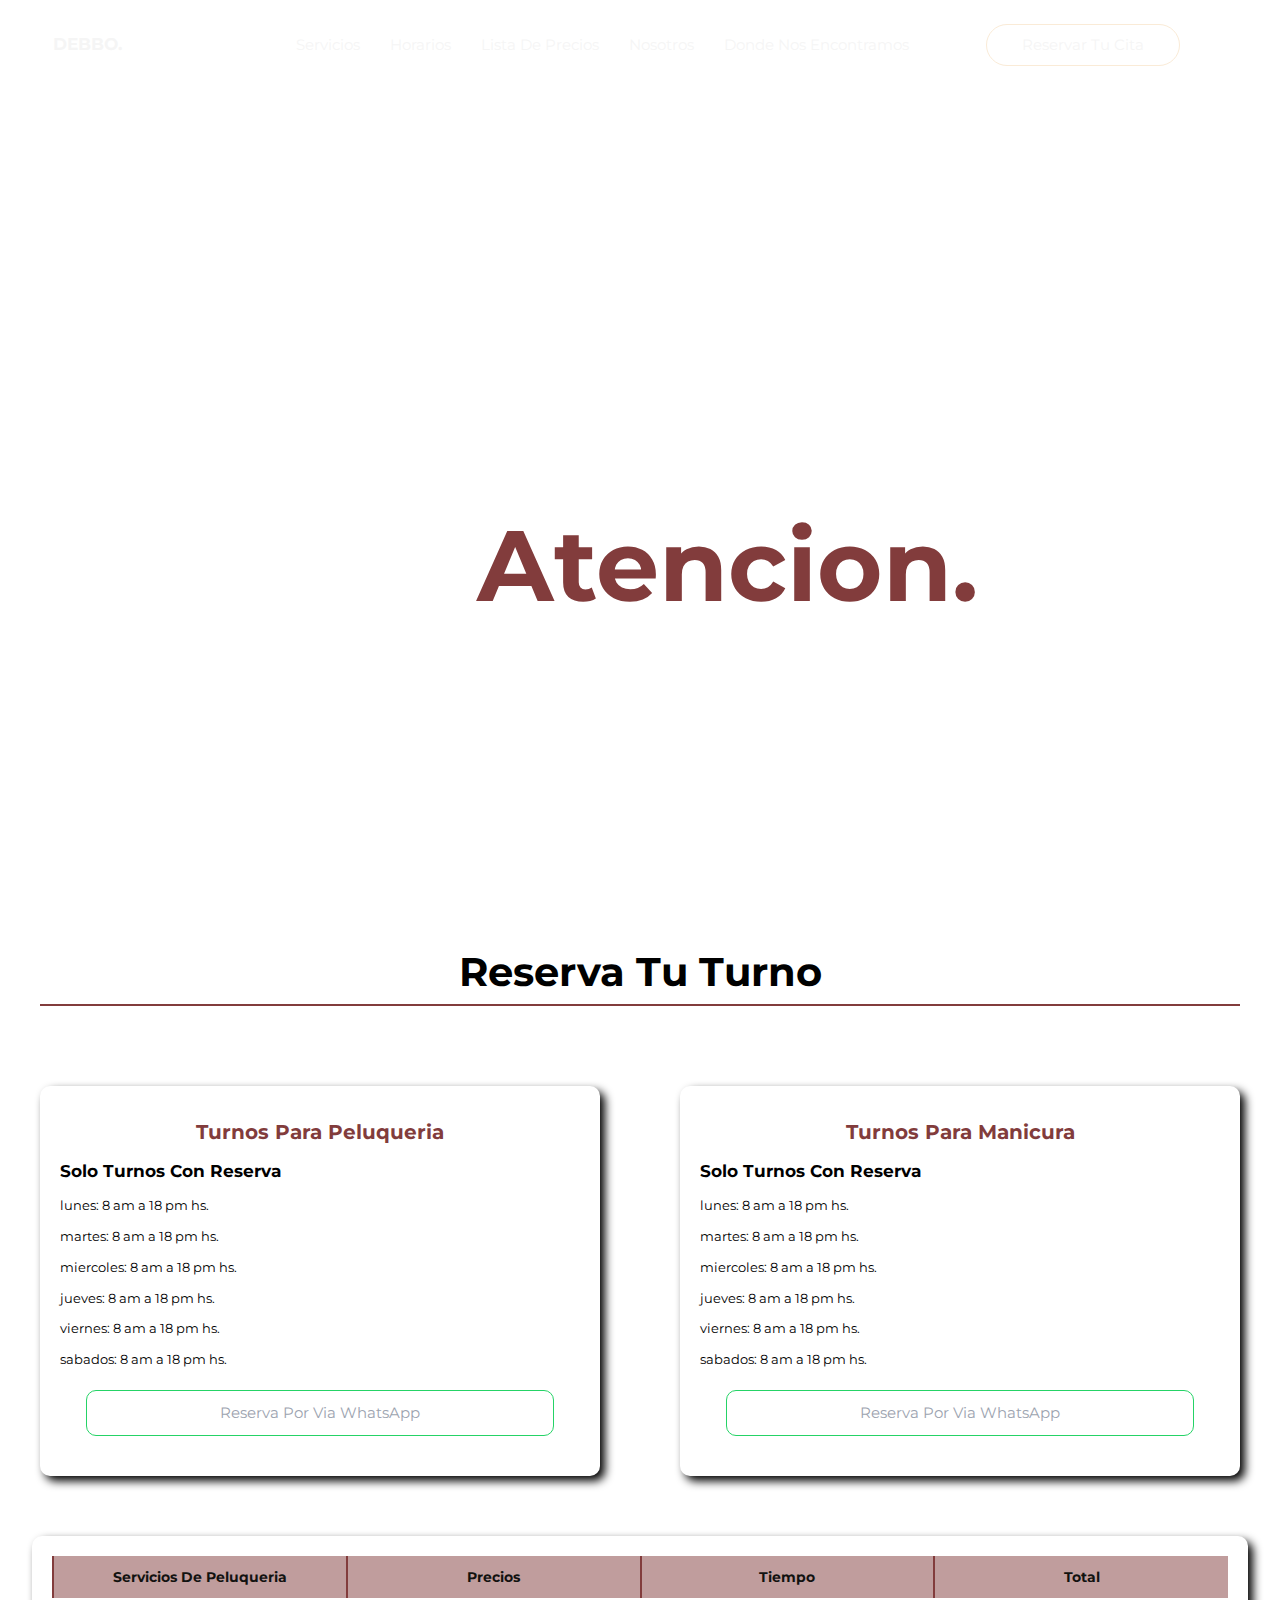
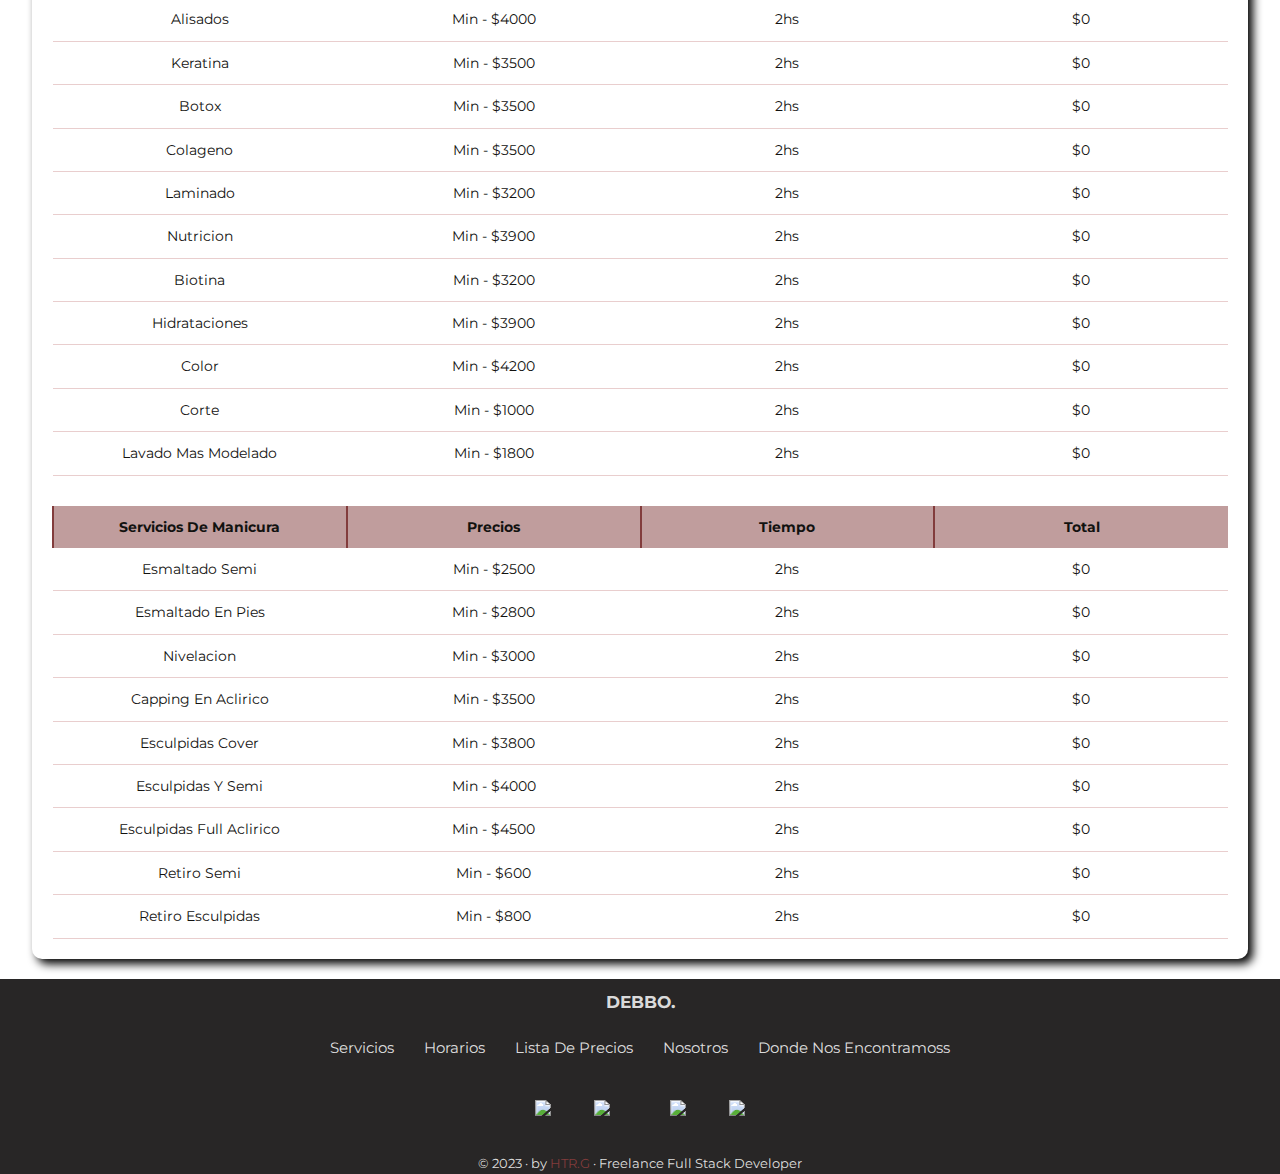
==== pages/horarios.html @ 84ca0144 "detallesitos" ====
<!DOCTYPE html>
<html lang="en">
<head>
    <meta charset="UTF-8">
    <meta http-equiv="X-UA-Compatible" content="IE=edge">
    <meta name="viewport" content="width=device-width, initial-scale=1.0">
    <meta name="keywords" content="peluqueria, horarios, precios, lista de precios, reserva, turnos, tiempo, WhatsApp, contacto, tiempo, redes ">
    <meta name="description" content="Bienvenido a nuestra peluquería en la ciudad. Ofrecemos cortes de pelo, peinados y tratamientos capilares. ¡Visítanos hoy mismo!">
    <link rel="stylesheet" href="../css/index.css">
    <link rel="preconnect" href="https://fonts.googleapis.com"> 
    <link rel="preconnect" href="https://fonts.gstatic.com" crossorigin> 
    <link rel="shortcut icon" href="/svg/silhouette-g08b1692eb_640.png" type="image/x-icon">
    <link href="https://fonts.googleapis.com/css2?family=Montserrat:ital,wght@0,400;0,500;0,600;0,700;1,400;1,500;1,700&family=Poppins:wght@400;500;600;800&display=swap" rel="stylesheet">
    <title>reserva de turnos</title>
</head>
<body>


    <header class="background-img horarios">
        <nav class="nav-bar">
            <div class="logo">
                <a href="../index.html" id="debbo" class="svg-logo"><h2 class="fdebbo">DEBBO.</h2></a>
            </div>
            <div class="back_menu" id="back_menu"></div>
            <ul class="list-nav ahv" id="links">
                <div class="logo logo-nav">
                    <a href="" id="debbo" class="svg-logo"><h2 class="fdebbo">DEBBO.</h2></a>
                </div>
                <li><a href="../index.html#servicios" id="linkss">servicios</a></li>
                <li><a href="" id="linkss">horarios</a></li>
                <li><a href="" id="linkss">lista de precios</a></li>
                <li><a href="./nosotros.html" id="linkss">nosotros</a></li>
                <li><a href="./nosotros.html#ubi" id="linkss">donde nos encontramos</a></li>
            </ul>

            <div class="btn-nav">
                <a href="http://wa.me/+5491126210160" target="_blank" class="btn-1">reservar tu cita</a>
            </div>
            <div class="bars__menu" id="bars__menu">
                <span class="line1__bars-menu"></span>
                <span class="line2__bars-menu"></span>
                <span class="line3__bars-menu"></span>
            </div>

        </nav>

        <div class="title2">
            <div class="conocenos">
                <p class="i">horarios <br> de  <span>atencion.</span> </p>
            </div>
        </div>

    </header>

    

    <main class="container-flex">
        <div class="hours-box">
            <article class="reserva">
                <h2>reserva tu turno</h2>
            </article>

        </div>

        <section class="hours-box1">
            <article class="atencion">
                <div class="hours-pelu">
        
                    <div class="title-l">turnos para peluqueria</div>
                    <h2>solo turnos con reserva</h2>
                    <ul>
                        <li class="libre">lunes: 8 am a 18 pm hs.</li>
                        <li class="libre">martes: 8 am a 18 pm hs.</li>
                        <li class="libre">miercoles: 8 am a 18 pm hs.</li>
                        <li class="libre">jueves: 8 am a 18 pm hs.</li>
                        <li class="libre">viernes: 8 am a 18 pm hs.</li>
                        <li class="libre">sabados: 8 am a 18 pm hs.</li>
                    </ul>
                    <div class="btn-reserva"><a href="http://wa.me/+5491126210160" target="_blank">Reserva por via WhatsApp</a></div>
                </div>
        
                
            </article>
        
            <article class="atencion-2">
        
                <div class="hours-nails">
        
                    <div class="title-r">turnos para manicura</div>
                    <h2>solo turnos con reserva</h2>
                    <ul>
                        <li class="libre-r">lunes: 8 am a 18 pm hs.</li>
                        <li class="libre-r">martes: 8 am a 18 pm hs.</li>
                        <li class="libre-r">miercoles: 8 am a 18 pm hs.</li>
                        <li class="libre-r">jueves: 8 am a 18 pm hs.</li>
                        <li class="libre-r">viernes: 8 am a 18 pm hs.</li>
                        <li class="libre-r">sabados: 8 am a 18 pm hs.</li>
                    </ul>
                    <div class="btn-reserva"><a href="http://wa.me/+5491133413588" target="_blank">Reserva por via WhatsApp</a></div>
        
                </div>
        
            </article>

        </section>


        <section class="list-price">
            <div class="price-nails">
    
                <table class="table" id="precios">
                    <thead>
                        <tr>
                            <th>servicios de peluqueria</th>
                            <th>precios</th>
                            <th>tiempo</th>
                            <th>total</th>
                        </tr>
                    </thead>
                    <tbody>
                        <tr>
                            <td>alisados</td>
                            <td>min - $4000</td>
                            <td>2hs</td>
                            <td>$0</td>
                        </tr>
                    </tbody>
                    <tbody>
                        <tr>
                            <td>keratina</td>
                            <td>min - $3500</td>
                            <td>2hs</td>
                            <td>$0</td>
                        </tr>
                    </tbody>
                    <tbody>
                        <tr>
                            <td>botox</td>
                            <td>min - $3500</td>
                            <td>2hs</td>
                            <td>$0</td>
                        </tr>
                    </tbody>
                    <tbody>
                        <tr>
                            <td>colageno</td>
                            <td>min - $3500</td>
                            <td>2hs</td>
                            <td>$0</td>
                        </tr>
                    </tbody>
                    <tbody>
                        <tr>
                            <td>laminado</td>
                            <td>min - $3200</td>
                            <td>2hs</td>
                            <td>$0</td>
                        </tr>
                    </tbody>
                    <tbody>
                        <tr>
                            <td>nutricion</td>
                            <td>min - $3900</td>
                            <td>2hs</td>
                            <td>$0</td>
                        </tr>
                    </tbody>
                    <tbody>
                        <tr>
                            <td>biotina</td>
                            <td>min - $3200</td>
                            <td>2hs</td>
                            <td>$0</td>
                        </tr>
                    </tbody>
                    <tbody>
                        <tr>
                            <td>hidrataciones</td>
                            <td>min - $3900</td>
                            <td>2hs</td>
                            <td>$0</td>
                        </tr>
                    </tbody>
                    <tbody>
                        <tr>
                            <td>color</td>
                            <td>min - $4200</td>
                            <td>2hs</td>
                            <td>$0</td>
                        </tr>
                    </tbody>
                    <tbody>
                        <tr>
                            <td>corte</td>
                            <td>min - $1000</td>
                            <td>2hs</td>
                            <td>$0</td>
                        </tr>
                    </tbody>
                    <tbody>
                        <tr>
                            <td>lavado mas modelado</td>
                            <td>min - $1800</td>
                            <td>2hs</td>
                            <td>$0</td>
                        </tr>
                    </tbody>
                </table>

                <table class="tb-1 table">
                    <thead>
                        <tr>
                            <th>servicios de manicura</th>
                            <th>precios</th>
                            <th>tiempo</th>
                            <th>total</th>
                        </tr>
                    </thead>
                    <tbody>
                        <tr>
                            <td>esmaltado semi</td>
                            <td>min - $2500</td>
                            <td>2hs</td>
                            <td>$0</td>
                        </tr>
                    </tbody>
                    <tbody>
                        <tr>
                            <td>esmaltado en pies</td>
                            <td>min - $2800</td>
                            <td>2hs</td>
                            <td>$0</td>
                        </tr>
                    </tbody>
                    <tbody>
                        <tr>
                            <td>nivelacion</td>
                            <td>min - $3000</td>
                            <td>2hs</td>
                            <td>$0</td>
                        </tr>
                    </tbody>
                    <tbody>
                        <tr>
                            <td>capping en aclirico</td>
                            <td>min - $3500</td>
                            <td>2hs</td>
                            <td>$0</td>
                        </tr>
                    </tbody>
                    <tbody>
                        <tr>
                            <td>esculpidas cover</td>
                            <td>min - $3800</td>
                            <td>2hs</td>
                            <td>$0</td>
                        </tr>
                    </tbody>
                    <tbody>
                        <tr>
                            <td>esculpidas y semi</td>
                            <td>min - $4000</td>
                            <td>2hs</td>
                            <td>$0</td>
                        </tr>
                    </tbody>
                    <tbody>
                        <tr>
                            <td>esculpidas full aclirico</td>
                            <td>min - $4500</td>
                            <td>2hs</td>
                            <td>$0</td>
                        </tr>
                    </tbody>
                    <tbody>
                        <tr>
                            <td>retiro semi</td>
                            <td>min - $600</td>
                            <td>2hs</td>
                            <td>$0</td>
                        </tr>
                    </tbody>
                    <tbody>
                        <tr>
                            <td>retiro esculpidas</td>
                            <td>min - $800</td>
                            <td>2hs</td>
                            <td>$0</td>
                        </tr>
                    </tbody>
                </table>
    
            </div>
        </section>
        


    


    </main>

    <footer class="footer">
        <a href="/index.html#debbo" class="svg-logo">
            <h2>DEBBO.</h2>
        </a>

        <div class="li-footer">
            <ul class="list-nav">
                <li><a href="../index.html#servicios">servicios</a></li>
                <li><a href="#">horarios</a></li>
                <li><a href="#precios">lista de precios</a></li>
                <li><a href="./nosotros.html">nosotros</a></li>
                <li><a href="./nosotros.html#ubi">donde nos encontramoss</a></li>
            </ul>
        </div>
        <div class="socials">
            <a href="https://www.facebook.com/Debbocaeg?mibextid=ZbWKwL" target="_blank"><img src="../svg/facebook (2).png" href="" class="redes"></img></a>
            <a href="https://instagram.com/lisosdebbo?igshid=ZDdkNTZiNTM=" target="_blank"><img src="../svg/instagram (2).png" href="" class="redes"></img><a>
            <a href="https://www.tiktok.com/@lisosdebbo?_t=8bAL6YxiDFW&_r=1" target="_blank"><img src="../svg/tik-tok.png" href="" class="redes"></img></a>
            <a href="http://wa.me/+5491126210160" target="_blank"><img src="../svg/whatsapp.png" href="" class="redes"></img></a>
        </div>

        <p class="copy">© 2023 · by <span>HTR.G</span> · Freelance Full Stack Developer</p>




    </footer>

    
    <script src="../js/index.js"></script>



</body>
</html>
---- css/index.css ----
@charset "UTF-8";
/*
================================
  -------globales--------  
================================
  */
html {
  font-size: 62.5%;
  box-sizing: border-box;
  scroll-behavior: smooth;
}

*, *::before, *::after {
  box-sizing: inherit;
  margin: 0;
  padding: 0;
}

body {
  font-size: 1.3rem;
  line-height: 1.6;
  font-family: "Montserrat", sans-serif, "Poppins", sans-serif;
  max-width: 1428px;
  height: 1200px;
  position: relative;
}

ul {
  list-style: none;
}

h1, h3 {
  color: rgba(244, 244, 244, 0.9);
}

h2 {
  text-transform: capitalize;
  font-size: 1.7rem;
}

.btn-1 {
  transition: all ease 0.1s;
  animation-name: colores;
  animation-duration: 5s;
  animation-timing-function: linear;
  animation-iteration-count: infinite;
}

a {
  text-decoration: none;
  text-transform: capitalize;
  display: inline-block;
  font-size: 1.5rem;
  padding: 10px 10px;
  color: rgba(244, 244, 244, 0.9);
  cursor: pointer;
  transition: all ease 0.5s;
}

.p-title {
  font-size: 1.7rem;
  text-transform: capitalize;
  color: #823c3c;
}

span {
  text-transform: capitalize;
  color: #823c3c;
}

a:hover {
  color: #823c3c;
}

.socials {
  cursor: pointer;
}

.none {
  display: none;
}

/*
================================
  -------colors--------  
================================
  */
/*
================================
  -------breakpoints--------  
================================
  */
/*
================================
  -------animaciones--------  
================================
  */
@keyframes colores {
  0% {
    border-color: #f4ddb4;
  }
  50% {
    border-color: #ff7876;
  }
  100% {
    border-color: #823c3c;
  }
}
.background-img {
  width: 100%;
  height: 70%;
  display: flex;
  flex-wrap: wrap;
  background-image: url(../img/fondobc.jpg);
  background-position: center;
  background-repeat: no-repeat;
  background-size: cover;
}
.background-img .nav-bar {
  width: 100%;
  height: 50px;
  display: flex;
  justify-content: space-around;
  align-items: center;
  margin-top: 20px;
}
.background-img .nav-bar .list-nav {
  display: flex;
}
.background-img .nav-bar .list-nav li {
  margin-left: 10px;
}
.background-img .nav-bar .logo .svg-logo {
  padding: 2rem;
}
.background-img .btn-nav .btn-1 {
  display: inline-block;
  border: solid 1px;
  border-color: antiquewhite;
  border-radius: 83px;
  padding: 8px 35px;
  transition: all ease 0.5s;
}
.background-img .btn-nav .btn-1:hover {
  border-color: #823c3c;
}
.background-img .text-left {
  width: 50%;
  height: 100%;
  display: flex;
  align-items: center;
}
.background-img .text-left h3 {
  padding: 70px;
  margin-bottom: 25rem;
  font-size: 2rem;
}
.background-img .text-right {
  width: 50%;
  height: 100%;
  display: flex;
  justify-content: center;
}
.background-img .text-right h1 {
  padding: 70px;
  font-size: 3rem;
}

.background-img2 {
  width: 100%;
  height: 70%;
  background-color: #F6F5F4;
  display: flex;
}
.background-img2 .text-left2 {
  width: 50%;
  height: 100%;
  display: flex;
  align-items: center;
}
.background-img2 .text-left2 .tips {
  padding: 70px;
  margin-bottom: 25rem;
  font-size: 2rem;
  text-transform: capitalize;
}
.background-img2 .text-right2 {
  width: 50%;
  height: 100%;
  display: flex;
  align-items: center;
}
.background-img2 .text-right2 p {
  padding: 2rem 0;
}
.background-img2 .text-right2 .lefttex {
  width: 50%;
  height: 100%;
  display: flex;
  align-items: center;
  justify-content: center;
  flex-direction: column;
}
.background-img2 .text-right2 .lefttex .text-2 {
  width: 100%;
  font-size: 1.2rem;
  text-transform: capitalize;
}
.background-img2 .text-right2 .righttex {
  width: 50%;
  height: 100%;
  display: flex;
  align-items: center;
  justify-content: center;
  flex-direction: column;
}
.background-img2 .text-right2 .righttex .text-2 {
  width: 100%;
  font-size: 1.2rem;
  text-transform: capitalize;
}

.box-th {
  width: 100%;
  height: 100%;
  display: flex;
}

.servicios-mid {
  width: 75%;
  height: 43rem;
  padding: 40px;
  position: absolute;
  left: 18rem;
  top: 62.5rem;
}
.servicios-mid .box-container {
  display: grid;
  margin: 0 auto;
  height: 100%;
  grid-template-columns: repeat(auto-fit, minmax(270px, 1fr));
  box-shadow: 5px 5px 10px;
}
.servicios-mid .box-container p {
  font-size: 1.5rem;
  text-transform: capitalize;
}
.servicios-mid .posicition {
  height: 17.6rem;
}
.servicios-mid .posicition2 {
  height: 17.6rem;
}
.servicios-mid .box {
  background-color: #f4f4f4;
  border: solid 2px #f8f8f8;
  padding: 1rem 1rem;
  text-align: center;
  transition: all 0.3s ease;
  cursor: pointer;
  transition: all ease 0.5s;
}
.servicios-mid .box .icons {
  width: 5rem;
  height: auto;
  padding: 2rem 0;
}
.servicios-mid .box:hover {
  border-color: #823c3c;
}

.footer {
  width: 100%;
  height: auto;
  background-color: #282626;
  display: flex;
  flex-direction: column;
  align-items: center;
}
.footer .logo {
  width: 50px;
}
.footer .li-footer {
  width: 100%;
  display: flex;
  align-items: center;
  justify-content: center;
  margin: auto;
}
.footer .li-footer .list-nav {
  display: flex;
  width: 70%;
  justify-content: center;
}
.footer .li-footer .list-nav li {
  margin: 0 0.5rem;
}
.footer .socials {
  width: 30%;
  text-align: center;
}
.footer .socials .redes {
  width: 3rem;
  height: auto;
  padding: 2rem 0;
  margin: 0 1rem;
}
.footer .copy {
  color: rgba(244, 244, 244, 0.9);
}

main .card {
  width: 80%;
  margin: 0 auto;
  border: none;
  border-radius: 1rem;
  box-shadow: 5px 5px 10px;
}
main .card .g-0 {
  height: 100%;
}
main .card .g-0 .card-body {
  height: 100%;
  text-align: center;
  margin-top: 80px;
}
main .card .debox {
  height: 100%;
  padding: 10px;
}
main .card .debox img {
  width: 100%;
  height: 100%;
  object-fit: cover;
}

.we {
  background-image: url(../img/1.jpg);
  background-position: center;
  background-repeat: no-repeat;
  background-size: cover;
}

.title2 {
  width: 100%;
  display: flex;
}
.title2 .conocenos {
  width: 80%;
  margin: 13rem auto;
}
.title2 .conocenos .i {
  text-align: center;
  font-size: 10rem;
  text-transform: capitalize;
  font-weight: 700;
  color: #fff;
}

.border {
  margin-top: 1rem;
  border-top: solid 1px;
  border-color: #823c3c;
}

.about {
  width: 100%;
  height: 80rem;
  display: flex;
}
.about .L {
  width: 50%;
  height: 100%;
  overflow: hidden;
}
.about .L .mel {
  background-image: url(../img/melani.jpg);
  background-repeat: no-repeat;
  background-size: cover;
}
.about .L .img-x2 {
  width: 80%;
  height: 90%;
  margin: auto;
  padding: 10px;
  background-image: url(../img/8cce295d-070a-4b0e-bfc3-12d72a82e91d.jpg);
  background-repeat: no-repeat;
  background-size: cover;
}
.about .L .sub-title {
  display: inline-block;
  margin-left: 8rem;
  margin-top: 5rem;
  margin-bottom: 1rem;
}
.about .R {
  width: 50%;
  height: 100%;
}
.about .R .text-1 {
  margin-top: 5rem;
}
.about .R .text-1 h2 {
  padding: 0px 4rem;
}
.about .R .text-1 p {
  font-size: 1.8rem;
  padding: 4rem;
}

.ubi {
  width: 100%;
  display: flex;
  margin-top: 50px;
  padding: 20px;
}
.ubi .h2 {
  width: 50%;
  height: 100%;
  padding: 20px;
}
.ubi .h2 h2 {
  font-size: 25px;
}
.ubi .h2 li {
  font-size: 15px;
  text-transform: capitalize;
  margin-top: 12px;
}
.ubi .map {
  width: 50%;
  height: 100%;
}

.horarios {
  height: 90rem;
  background-image: url(../img/NAILS\ NEON\ SIGN\ 2\ -\ Cool\ White\ _\ X-Small_\ W\ 45cm\ *\ H\ 34cm_\ 18”\ 13”.jpg);
  background-repeat: no-repeat;
  background-position: center;
  background-size: cover;
}

.reserva {
  text-align: center;
  padding: 4rem;
}
.reserva h2 {
  font-size: 4rem;
  border-bottom: solid 2px;
  border-color: #823c3c;
}

.container-flex {
  display: flex;
}

.atencion {
  width: 50%;
  padding: 4rem;
}
.atencion .hours-pelu {
  border: 1px;
  border-radius: 1rem;
  padding: 2rem;
  box-shadow: 5px 5px 10px;
}
.atencion .hours-pelu .title-l {
  text-align: center;
  text-transform: capitalize;
  font-weight: 700;
  font-size: 2rem;
  padding: 1rem;
  color: #823c3c;
}
.atencion .hours-pelu .libre {
  margin: 1rem 0;
}
.atencion .hours-pelu .libre p {
  font-size: 1.8rem;
  font-weight: 300;
}
.atencion .hours-pelu .btn-reserva {
  width: 90%;
  margin: 2rem auto;
  text-align: center;
  border: solid 1px;
  border-radius: 1rem;
  border-color: #25D366;
  transition: all ease 0.5s;
}
.atencion .hours-pelu .btn-reserva a {
  color: #9ca3af;
}
.atencion .hours-pelu .btn-reserva a:hover {
  color: #090909;
}

.atencion-2 {
  width: 50%;
  padding: 4rem;
}
.atencion-2 .hours-nails {
  border: 1px;
  border-radius: 1rem;
  padding: 2rem;
  box-shadow: 5px 5px 10px;
}
.atencion-2 .hours-nails .title-r {
  text-align: center;
  text-transform: capitalize;
  font-weight: 700;
  font-size: 2rem;
  padding: 1rem;
  color: #823c3c;
}
.atencion-2 .hours-nails .libre-r {
  margin: 1rem 0;
}
.atencion-2 .hours-nails .libre-r p {
  font-size: 1.8rem;
  font-weight: 300;
}
.atencion-2 .hours-nails .btn-reserva {
  width: 90%;
  margin: 2rem auto;
  text-align: center;
  border: solid 1px;
  border-radius: 1rem;
  border-color: #25D366;
  transition: all ease 0.5s;
}
.atencion-2 .hours-nails .btn-reserva a {
  color: #9ca3af;
}
.atencion-2 .hours-nails .btn-reserva a:hover {
  color: #090909;
}

.list-price {
  width: 100%;
  display: flex;
}
.list-price .price-nails {
  width: 95%;
  margin: 2rem auto;
  border: 1px;
  border-radius: 1rem;
  padding: 2rem;
  box-shadow: 5px 5px 10px;
}
.list-price .price-nails .tb-1 {
  margin-top: 3rem;
}
.list-price .price-nails table {
  width: 100%;
  padding: 1rem;
  color: #121210;
  font-size: 1.4rem;
  table-layout: fixed;
  border-collapse: collapse;
}
.list-price .price-nails table thead {
  width: 80%;
  background: rgba(130, 60, 60, 0.5);
}
.list-price .price-nails table thead tr th {
  text-transform: capitalize;
  font-weight: 700;
  border-left: solid 2px rgb(130, 60, 60);
  padding: 1rem;
}
.list-price .price-nails table tbody tr td {
  padding: 1rem;
  border-bottom: solid 1px rgba(143, 12, 12, 0.2);
  text-align: center;
  text-transform: capitalize;
}
.list-price .price-nails table tbody tr:hover {
  background: #dccdcd;
}

.tratamientos {
  background-image: url(../img/Premium\ Photo\ |\ Elevated\ view\ of\ various\ barber\ tools\ on\ black\ background.jpg);
  background-repeat: no-repeat;
  background-size: cover;
}

.title-service-1 {
  width: 100%;
  padding: 1rem;
  text-align: center;
}
.title-service-1 h2 {
  font-size: 2.5rem;
  color: rgba(244, 244, 244, 0.9);
}

.proyects-container {
  width: 100%;
  margin: auto;
  padding: 40px;
  background-color: #F6F5F4;
  display: flex;
  flex-direction: column;
  justify-content: center;
  align-items: center;
}
.proyects-container .pr-container {
  display: flex;
  flex-wrap: wrap;
  gap: 4rem;
  margin-top: 40px;
  justify-content: center;
}
.proyects-container .proycts {
  width: 446px;
  background-color: #222831;
  padding: 3rem;
  border-radius: 1rem;
  display: flex;
  flex-direction: column;
  gap: 2rem;
}
.proyects-container .proycts h3 {
  font-size: 2rem;
  text-align: center;
  text-transform: capitalize;
}
.proyects-container .proycts .btn-proyetc {
  display: flex;
  width: 90%;
}
.proyects-container .proycts .btn-proyetc .btn-4 {
  display: inline;
  width: 10rem;
  color: #9ca3af;
  background-color: black;
  font-size: 15px;
  text-align: center;
  margin: auto;
  border-radius: 4px;
}
.proyects-container .proycts .name-proyects {
  margin-top: 20px;
}
.proyects-container .proycts p {
  margin-top: 20px;
  color: #F6F5F4;
  margin-left: 10px;
}
.proyects-container .proycts .btn-proyetc {
  display: flex;
  width: 90%;
  margin: auto;
  justify-content: space-between;
}
.proyects-container .proycts .btn-proyetc .btn-4 {
  display: inline-block;
  background-color: #9ca3af;
  color: black;
  font-weight: 500;
  font-size: 13px;
  text-align: center;
  padding: 10px;
  box-shadow: 0 0 10px rgba(0, 0, 0, 0.2666666667);
  transition: all 0.3s;
}
.proyects-container .proycts .btn-proyetc .btn-4:hover {
  background-color: #babfc7;
  border-color: #babfc7;
  box-shadow: 0 0 10px rgba(0, 0, 0, 0.2666666667);
  transition: all 0.3s;
}
.proyects-container .proycts .imgproyectos {
  max-width: 90%;
  height: 40rem;
  margin: 0 auto;
  border: solid 1px #F6F5F4;
  border-radius: 2rem;
  overflow: hidden;
}
.proyects-container .proycts .kera {
  width: 90%;
  background-image: url(../img/keratinaimg.jpg);
  background-position: center;
  background-repeat: no-repeat;
  background-size: cover;
}
.proyects-container .proycts .ali {
  width: 90%;
  background-image: url(../img/alisadoimg.jpg);
  background-position: center;
  background-repeat: no-repeat;
  background-size: cover;
}
.proyects-container .proycts .colo {
  width: 90%;
  background-image: url(../img/coloracionimg.jpg);
  background-position: center;
  background-repeat: no-repeat;
  background-size: cover;
}
.proyects-container .proycts .peina {
  width: 90%;
  background-image: url(../img/peinados.jpg);
  background-position: center;
  background-repeat: no-repeat;
  background-size: cover;
}
.proyects-container .proycts .semi {
  width: 90%;
  background-image: url(../img/esculpidas.jpg);
  background-position: center;
  background-repeat: no-repeat;
  background-size: cover;
}
.proyects-container .proycts .escu {
  width: 90%;
  background-image: url(../img/aclirico.jpg);
  background-position: center;
  background-repeat: no-repeat;
  background-size: cover;
}
.proyects-container .proycts .esma {
  width: 90%;
  background-image: url(../img/esmaltado.jpg);
  background-position: center;
  background-repeat: no-repeat;
  background-size: cover;
}
.proyects-container .proycts .cappin {
  width: 90%;
  background-image: url(../img/capping.jpg);
  background-position: center;
  background-repeat: no-repeat;
  background-size: cover;
}
.proyects-container .title-proyects {
  display: flex;
  margin-right: 2rem;
  white-space: nowrap;
}
.proyects-container .box-trat {
  display: inline-block;
}
.proyects-container .box-trat h2 {
  margin: 0;
  font-size: 2rem;
  color: #823c3c;
}

/*
================================
  -------query for desk--------  
================================
*/
@media screen and (max-width: 1700px) {
  .logo-nav {
    display: none;
  }
  .container-flex {
    display: flex;
    flex-direction: column;
  }
  .container-flex .hours-box {
    width: 100%;
    justify-content: center;
  }
  .container-flex .hours-box1 {
    width: 100%;
    display: flex;
  }
}
/*
================================
 -------query for tablets--------  
================================
*/
@media screen and (max-width: 1200px) {
  body {
    height: 100%;
    width: 100%;
  }
  body .ahv a:hover {
    color: #000000;
  }
  body .background-img {
    width: 100%;
    height: 60rem;
  }
  body .background-img .nav-bar {
    justify-content: space-between;
    padding: 0 7rem;
    margin-bottom: 3rem;
  }
  body .background-img .nav-bar .logo-nav {
    display: block;
  }
  body .background-img .nav-bar .fdebbo {
    font-size: 3rem;
  }
  body .background-img .nav-bar .list-nav {
    display: flex;
    flex-direction: column;
    position: fixed;
    width: 35%;
    height: 750px;
    top: 0;
    left: -450px;
    background-color: #823c3c;
    padding: 40px;
    z-index: 1;
  }
  body .background-img .nav-bar .list-nav ul li {
    margin-top: 2rem;
  }
  body .background-img .nav-bar .list-nav ul li a {
    color: black;
  }
  body .background-img .nav-bar .btn-nav {
    display: none;
  }
  body .background-img .nav-bar .bars__menu {
    width: 3rem;
    height: 3rem;
    cursor: pointer;
    z-index: 1000;
  }
  body .background-img .nav-bar .bars__menu span {
    display: block;
    width: 100%;
    height: 2px;
    transform-origin: 0px 100%;
    background-color: #823c3c;
    margin-top: 6px;
    transition: all 300ms;
  }
  body .background-img .nav-bar .activeline1__bars-menu {
    transform: rotate(45deg) translate(-2px, 1px);
  }
  body .background-img .nav-bar .activeline2__bars-menu {
    opacity: 0;
    margin-left: -30px;
  }
  body .background-img .nav-bar .activeline3__bars-menu {
    transform: rotate(-45deg) translate(-4px, 2px);
  }
  body .background-img .text-right {
    width: 50%;
  }
  body .background-img .text-right .text2 h1 {
    font-size: 2rem;
    padding: 4rem auto;
  }
  body .background-img .text-left {
    display: block;
    width: 50%;
    align-items: start;
  }
  body .background-img .text-left .text1 {
    font-size: 2rem;
  }
  body .background-img .text-left .text1 h3 {
    margin-bottom: 0px;
  }
  body .background-img .text-left .btn-nav {
    padding: 0 7rem;
  }
  body .servicios-mid {
    width: 100%;
    height: auto;
    display: inline-block;
    position: initial;
  }
  body .servicios-mid .box-container {
    display: grid;
    grid-template-columns: repeat(2, 1fr);
    grid-template-rows: repeat(3, 1fr);
  }
  body .background-img2 {
    width: 100%;
    display: flex;
    flex-direction: column;
  }
  body .background-img2 .text-left2 {
    display: flex;
    width: 50%;
    height: 100%;
    justify-content: center;
  }
  body .background-img2 .text-left2 .text-1 .tips {
    margin: 0px;
    padding: 0px;
  }
  body .text-right2 {
    width: 100%;
    padding: 2rem;
  }
  body .text-right2 .lefttex {
    width: 50%;
    padding: 2rem;
  }
  body .text-right2 .righttex {
    width: 50%;
    padding: 2rem;
  }
  body .footer .li-footer .list-nav {
    width: 100%;
  }
  body .footer .socials {
    width: 100%;
  }
  body .footer .socials a {
    font-size: 1.2rem;
  }
  body .back_menu {
    display: none;
    position: fixed;
    top: 0;
    right: 0;
    width: 100%;
    height: 750px;
    background: rgba(0, 0, 0, 0.5);
  }
  body .title2 .conocenos .i {
    font-size: 5rem;
  }
  body .container-flex {
    display: flex;
    flex-direction: column;
  }
  .tratamientos {
    min-width: 100%;
  }
  .tratamientos .title2 {
    min-width: 100%;
    display: flex;
    justify-content: center;
    align-items: center;
  }
  .tratamientos .title2 .conocenos p {
    font-size: 5rem;
  }
  .tratamientos .proyects-container {
    display: flex;
    flex-direction: column;
  }
  .tratamientos .proyects-container .title-proyects {
    padding: 1rem;
    margin: 0 auto;
  }
}
/*
================================
 -------query for tablet--------  
================================
*/
@media screen and (max-width: 880px) {
  .box-th {
    display: block;
    flex-direction: column;
  }
  .box-th .text-left2 {
    display: flex;
    min-width: 100%;
    height: 100%;
    justify-content: center;
  }
  .box-th .text-right2 {
    min-width: 100%;
    height: 100%;
    display: flex;
    align-items: center;
  }
  .container-flex .hours-box1 {
    display: flex;
    flex-direction: column;
  }
  .container-flex .hours-box1 .atencion {
    width: 100%;
  }
  .container-flex .hours-box1 .atencion-2 {
    width: 100%;
  }
  .table thead th {
    font-size: 1rem;
  }
  .table tbody td {
    font-size: 1rem;
  }
  .ubi {
    width: 100%;
    display: flex;
    flex-direction: column;
  }
  .ubi .h2 {
    width: 100%;
  }
  .ubi .map {
    width: 100%;
  }
}
/*
================================
-------query for iphone--------  
================================
*/
@media screen and (max-width: 576px) {
  body {
    min-width: 100%;
  }
  body .background-img {
    width: 100%;
    display: block;
    padding: 1rem;
  }
  body .background-img .nav-bar {
    justify-content: space-between;
    padding: 2rem 2rem;
    margin-bottom: 3rem;
  }
  body .background-img .text-left {
    min-width: 100%;
    display: none;
  }
  body .background-img .text-left h3 {
    font-size: 2.5rem;
  }
  body .background-img .text-right {
    min-width: 100%;
  }
  body .background-img .text-right h1 {
    font-size: 2.5rem;
  }
  body .background-img .list-nav {
    min-width: 80%;
  }
  body .background-img2 {
    min-width: 100%;
  }
  body .background-img2 .servicios-mid {
    width: 100%;
    height: auto;
    display: inline-block;
    position: initial;
  }
  body .background-img2 .servicios-mid .box-container {
    display: grid;
    margin-top: 1rem;
    grid-template-columns: repeat(1, 1fr);
    grid-template-rows: repeat(6, 1fr);
  }
  body .background-img2 .box-th .text-right2 {
    display: flex;
    flex-direction: column;
  }
  body .background-img2 .box-th .text-right2 h2 {
    font-size: 2rem;
  }
  body .background-img2 .box-th .text-right2 p {
    font-size: 1.6rem;
  }
  body .background-img2 .box-th .text-right2 .lefttex {
    min-width: 100%;
    gap: 1rem;
  }
  body .background-img2 .box-th .text-right2 .lefttex .text-2 {
    padding: 2rem;
    border-radius: 1rem;
    box-shadow: 5px 5px 10px;
  }
  body .background-img2 .box-th .text-right2 .righttex {
    min-width: 100%;
    gap: 1rem;
  }
  body .background-img2 .box-th .text-right2 .righttex .text-2 {
    padding: 2rem;
    border-radius: 1rem;
    box-shadow: 5px 5px 10px;
  }
  body .footer {
    min-width: 100%;
  }
  body .footer .list-nav {
    display: flex;
    flex-direction: column;
    padding: 2rem;
  }
  .proycts {
    max-width: 300px;
  }
  .tratamientos .title2 .conocenos p {
    font-size: 3rem;
  }
  .copy {
    text-align: center;
  }
  .hours-pelu ul li p {
    font-size: 1rem;
  }
  .hours-nails ul li p {
    font-size: 1rem;
  }
}

/*# sourceMappingURL=index.css.map */
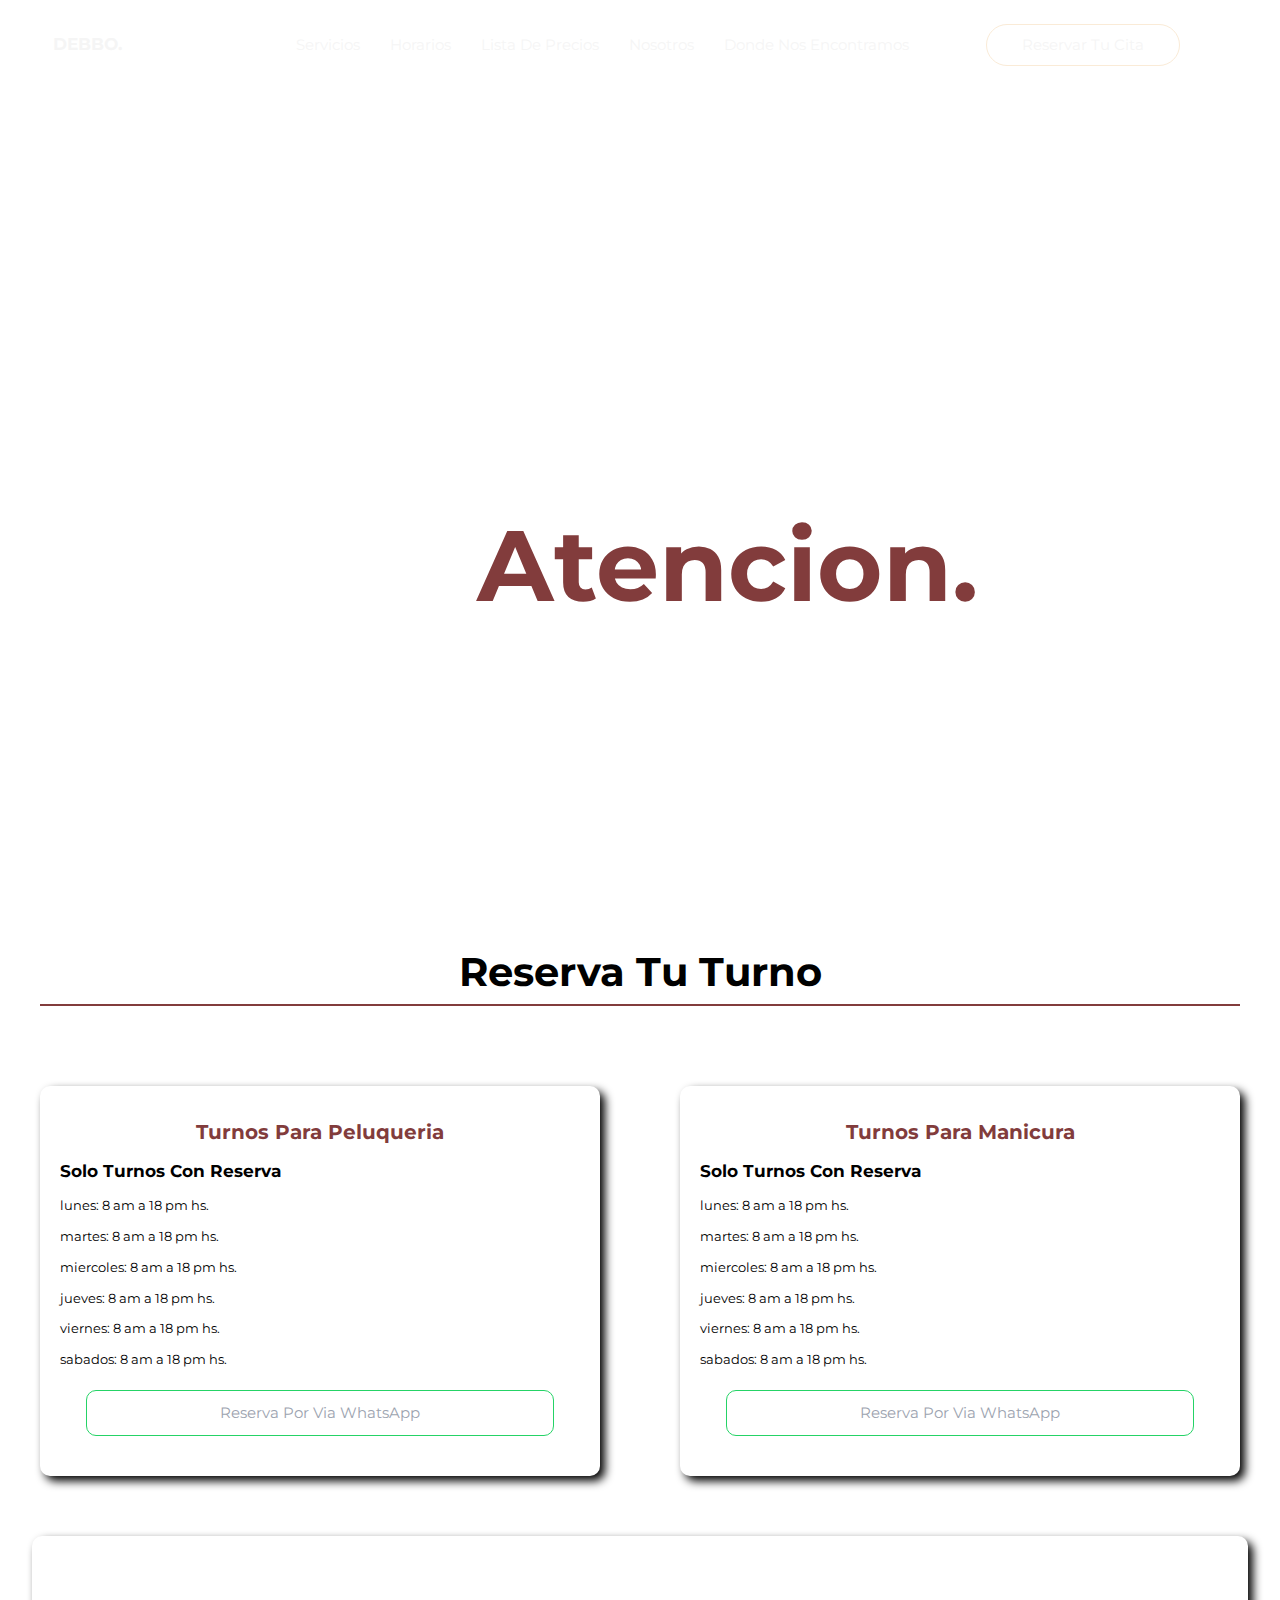
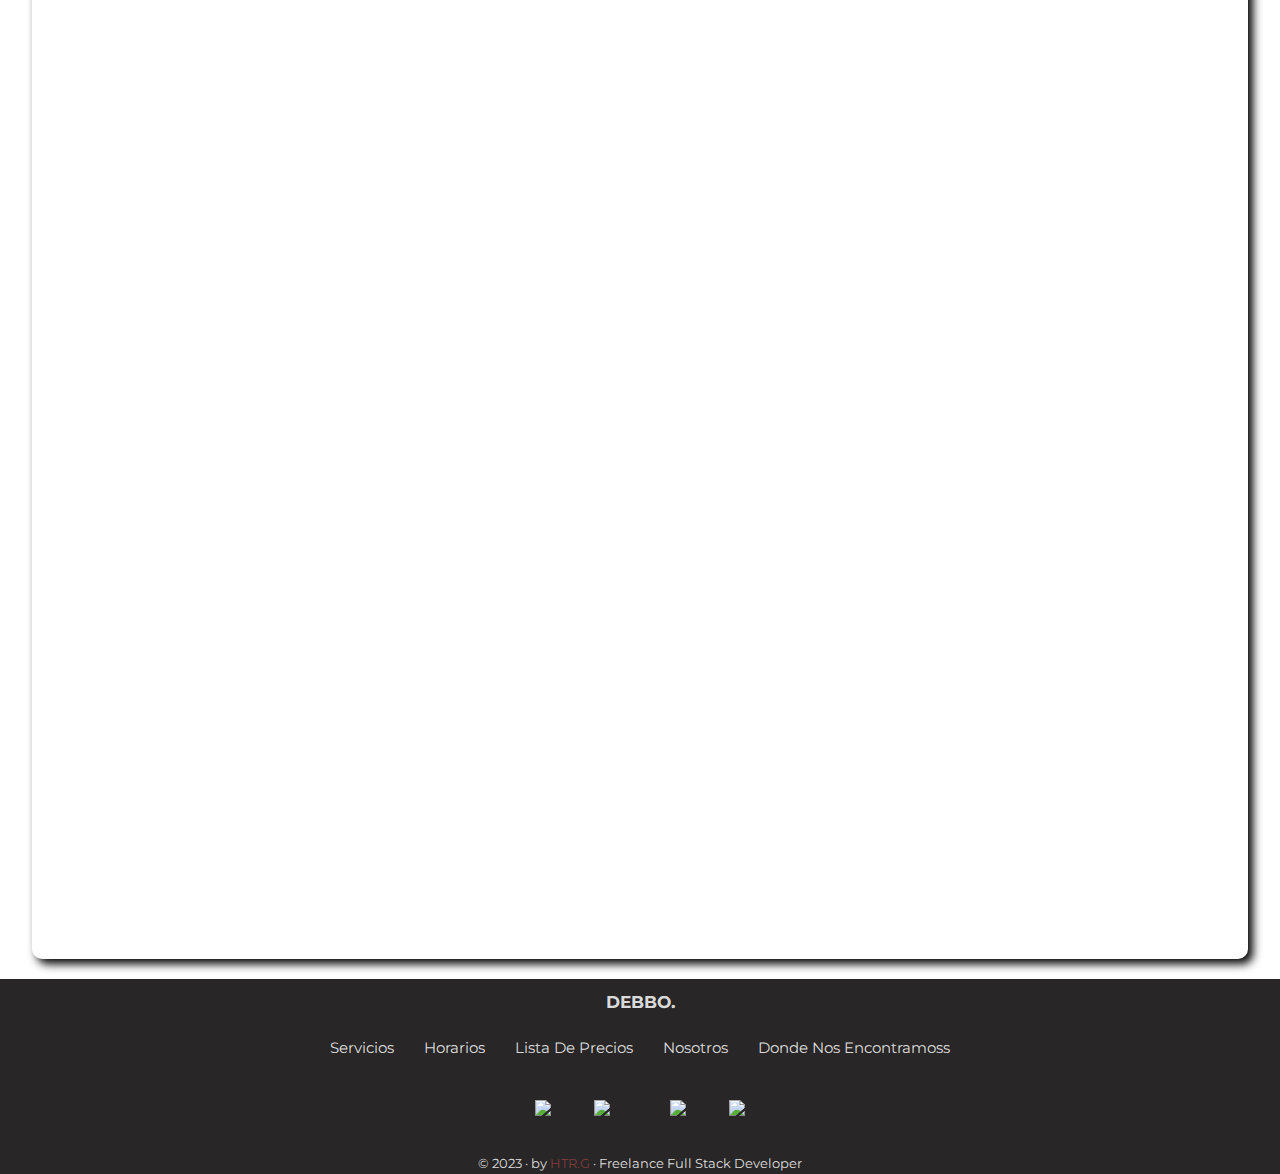
==== commit 65fac1f7: "detalles" ====
--- a/pages/horarios.html
+++ b/pages/horarios.html
@@ -54,7 +54,7 @@
 
     
 
-    <main class="container-flex">
+    <main class="container-flex ">
         <div class="hours-box">
             <article class="reserva">
                 <h2>reserva tu turno</h2>
@@ -105,10 +105,10 @@
         </section>
 
 
-        <section class="list-price">
+        <section class="list-price ">
             <div class="price-nails">
     
-                <table class="table" id="precios">
+                <table class="table scroll-section" id="precios">
                     <thead>
                         <tr>
                             <th>servicios de peluqueria</th>
@@ -207,7 +207,7 @@
                     </tbody>
                 </table>
 
-                <table class="tb-1 table">
+                <table class="tb-1 table scroll-section">
                     <thead>
                         <tr>
                             <th>servicios de manicura</th>
--- a/css/index.css
+++ b/css/index.css
@@ -20,9 +20,20 @@
   font-size: 1.3rem;
   line-height: 1.6;
   font-family: "Montserrat", sans-serif, "Poppins", sans-serif;
-  max-width: 1428px;
+  width: 100%;
   height: 1200px;
   position: relative;
+}
+
+.scroll-section {
+  opacity: 0; /* Inicialmente oculto */
+  transform: translateY(20px); /* Desplazado hacia abajo */
+  transition: opacity 0.5s ease, transform 0.5s ease; /* Transiciones suaves */
+}
+
+.scroll-section.show {
+  opacity: 1; /* Mostrar */
+  transform: translateY(0); /* Sin desplazamiento */
 }
 
 ul {
@@ -580,7 +591,7 @@
 }
 
 .tratamientos {
-  background-image: url(../img/Premium\ Photo\ |\ Elevated\ view\ of\ various\ barber\ tools\ on\ black\ background.jpg);
+  background-image: url(../img/1000_F_419945971_YNfDJMmW1nrXi63PGJ6zTqvWwS2RviKK.jpg);
   background-repeat: no-repeat;
   background-size: cover;
 }
@@ -593,6 +604,12 @@
 .title-service-1 h2 {
   font-size: 2.5rem;
   color: rgba(244, 244, 244, 0.9);
+}
+
+.nbc {
+  background-image: url(../img/mujer-mostrando-su-arte.jpg);
+  background-repeat: no-repeat;
+  background-size: cover;
 }
 
 .proyects-container {
